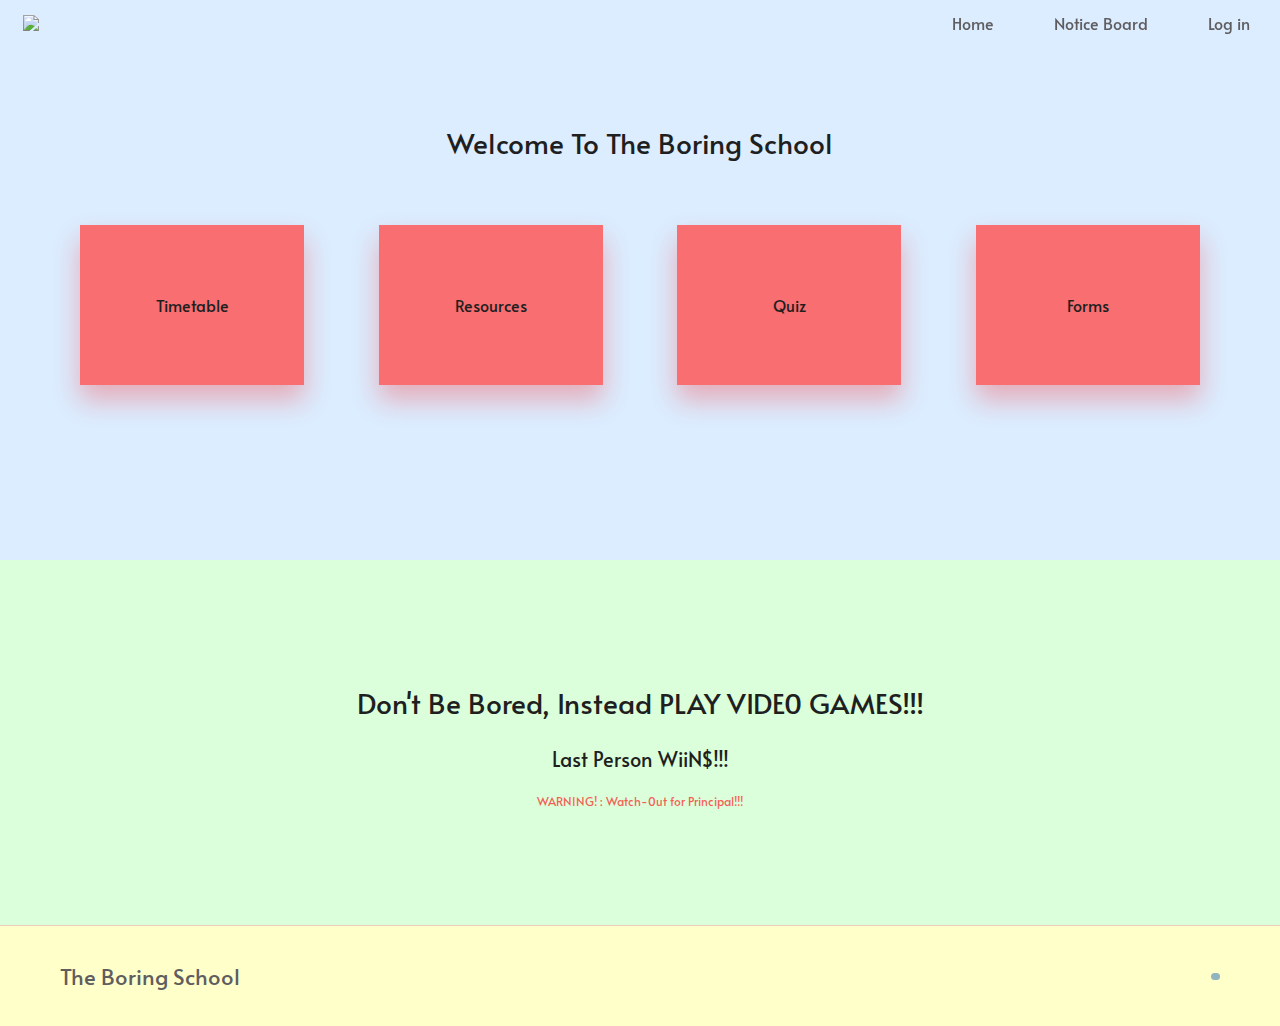
==== index.html @ a0a6126e "Merge pull request #9 from lucasTovo/add-responsivity" ====
<!DOCTYPE html>
<html>
  <head>
    <meta charset="utf-8" />
    <meta name="viewport" content="width=device-width, initial-scale=1.0" />
    <title>The Boring School</title>
    <link rel="stylesheet" href="./style/stylesheet.css" />
    <link
      href="https://fonts.googleapis.com/css2?family=Alata&display=swap"
      rel="stylesheet"
    />
    <link
      rel="stylesheet"
      href="http://maxcdn.bootstrapcdn.com/font-awesome/latest/css/font-awesome.min.css"
    />
  </head>

  <body>
    <header>
      <div class="container">
        <div class="psuedo">
          <div class="header-left">
            <a href="./index.html"
              ><img class="logo" src="./images/logo.png"
            /></a>
          </div>
          <div class="header-right">
            <a href="./index.html" class="login">Home</a>
            <a href="./cards/under-construction.html" class="login"
              >Notice Board</a
            >
            <a id="login">Log in</a>
            <div id="myModal" class="modal">
              <!-- Modal content -->
              <div class="modal-content">
                <div class="modal-header">
                  <p>Login</p>
                  <span class="close">&times;</span>
                </div>
                <div class="modal-body">
                  <form>
                    <div class="modal-input">
                      <label for="email">Email</label>
                      <input type="email" id="email" />
                    </div>
                    <div class="modal-input">
                      <label for="password">Password</label>
                      <input type="password" id="password" />
                    </div>
                    <div class="modal-input">
                      <button>Login</button>
                    </div>
                  </form>
                </div>
              </div>
            </div>
          </div>
        </div>
      </div>
    </header>

    <div class="card-container">
      <div class="container">
        <div class="psuedo">
          <div class="heading">
            <h2>Welcome To The Boring School</h2>
          </div>

          <div class="cards">
            <div class="card-wrapper">
              <div class="card">
                <div class="card-icon">
                  <a href="./cards/timetable.html">Timetable</a>
                </div>
              </div>
              <div class="card">
                <div class="card-icon">
                  <a href="./cards/resources.html">Resources</a>
                </div>
              </div>

              <div class="card">
                <div class="card-icon">
                  <a href="./cards/quiz.html">Quiz</a>
                </div>
              </div>

              <div class="card">
                <div class="card-icon">
                  <a href="./cards/forms.html">Forms</a>
                </div>
              </div>
            </div>
          </div>
        </div>
      </div>
    </div>

    <div class="message-wrapper">
      <div class="container">
        <div class="psuedo">
          <div class="heading">
            <h2>Don't Be Bored, Instead PLAY VIDE0 GAMES!!!</h2>
            <h3>Last Person WiiN$!!!</h3>
            <h4>
              <span class="code-red"
                >WARNING! : Watch-0ut for Principal!!!</span
              >
            </h4>
          </div>
        </div>
      </div>
    </div>

    <footer>
      <div class="footer-container">
        <div class="psuedo">
          <p>
            The Boring School
          </p>
          <a
            href=" https://www.linkedin.com/in/harsh-kumar-moroliya-a83178143/"
            class="fa fa-linkedin"
          ></a>
        </div>
      </div>
    </footer>

    <script>
      window.onscroll = () => {
        const header = document.querySelector('header');
        if (this.scrollY <= 20) {
          header.className = '';
        } else {
          header.className = 'scroll';
        }
      };

      const modal = document.getElementById('myModal');
      const btn = document.querySelector('#login');
      const span = document.getElementsByClassName('close')[0];
      btn.onclick = () => {
        modal.style.display = 'block';
      };
      span.onclick = () => {
        modal.style.display = 'none';
      };
      window.onclick = (event) => {
        if (event.target == modal) {
          modal.style.display = 'none';
        }
      };
    </script>
  </body>
</html>
---- style/stylesheet.css ----
html{
  width: 100%;
}
body {
  margin: 0 auto;
  width: 100%;
  font-family: 'Alata', sans-serif;
}

.main{
  width: 100%;
}

a {
  text-decoration: none;
  color: #1f1f1f;
  border: none;
}

a:hover {
  color: black;
}

.container {
  width: 100%;
  margin: 0 auto;
}

header {
  height: 70px;
  background-color: transparent;
  top: 0;
  transition: background-color 0.25s linear;
  position: fixed;
  width: 100%;
  z-index: 999;
}
header .container{
  position: absolute;
  width: 100%;
}
header .container .psuedo{
  display: flex;
  justify-content: space-between;
}
.scroll {
  background-color: rgb(194, 220, 245);
}

.psuedo {
  width: 100%;
}

.logo {
  width: 90px;
  padding-top: 15px;
  padding-bottom: 10px;
}

.header-left {
  width: 113px;
  padding-left: 23px;
  box-sizing: border-box;
}

.header-right {
  display: flex;
  border-radius: 15px;
  transition: all 0.5s;
  box-sizing: border-box;
}

.header-right a:hover {
  background-color: rgb(167, 216, 228);
}
.header-right a {
  display: flex;
  justify-content: center;
  align-items: center;
  text-align: center;
  height: 100%;
  padding: 0 30px;
  box-sizing: border-box;
  color: #5f5d60;
}

.card-container {
  height: 500px;
  padding-top: 60px;
  background-color: rgba(204, 230, 255, 0.7);
  background-size: cover;
  text-align: center;
  width: 100%;
}
.card-container .container{
  width: 100%;
}

.heading {
  box-sizing: border-box;
  padding: 0 40px;
  padding-top: 40px;
  width: 100%;
  padding-bottom: 40px;
  color: #1f1f1f;
}
.modal {
  display: none; /* Hidden by default */
  position: fixed; /* Stay in place */
  z-index: 1; /* Sit on top */
  left: 0;
  top: 0;
  width: 100%; /* Full width */
  height: 100%; /* Full height */
  /* overflow: auto;  Enable scroll if needed */
  background-color: rgb(0, 0, 0); /* Fallback color */
  background-color: rgba(0, 0, 0, 0.4); /* Black w/ opacity */
}
.modal-content {
  background-color: #fefefe;
  margin: 15% auto; /* 15% from the top and centered */
  padding: 20px;
  border: 1px solid #888;
  width: 30%; /* Could be more or less, depending on screen size */
}
.modal-content .modal-header {
  display: flex;
  align-items: center;
  justify-content: space-between;
}
.modal-content .modal-body {
  display: flex;
  flex-direction: column;
}
.modal-content .modal-body .modal-input {
  padding: 20px;
  display: flex;
  flex-direction: column;
}
.modal-content .modal-body .modal-input input {
  height: 30px;
  border: 1px solid rgba(154, 180, 205, 0.6);
  outline: none;
  padding: 5px;
  border-radius: 5px;
  margin-top: 3px;
  background-color: rgba(204, 230, 255, 0.7);
}
.modal-body button {
  padding: 10px 15px;
  border-radius: 5px;
  border: 1px solid rgba(190, 190, 190, 0.6);
  cursor: pointer;
  width: 20%;
  background-color: #f0f0f0;
}
.modal-body button:hover {
  background-color: #dddddd;
}

.close {
  color: #aaa;
  float: right;
  font-size: 28px;
  font-weight: bold;
}

.close:hover,
.close:focus {
  color: black;
  text-decoration: none;
  cursor: pointer;
}

.heading h2 {
  font-weight: normal;
  font-size: 28px;
}

.card-wrapper {
  width: 100%;
  height: 160px;
  display: flex;
  padding: 0 80px;
  justify-content: space-between;
  box-sizing: border-box;
}

.cards {
  width: 100%;
  height: 100%;
}

.card {
  width: 20%;
  height: 100%;
  box-sizing: border-box;
}

.card-icon {
  box-sizing: border-box;
  position: relative;
  width: 100%;
  height: 100%;
}

.card-icon a {
  transition: all 0.2s;
  display: flex;
  justify-content: center;
  align-items: center;
  text-align: center;
  width: 100%;
  height: 100%;
  background-color: rgba(255, 77, 77, 0.8);
  box-shadow: 0 15px 25px rgba(255, 22, 22, 0.3);
}

.card-icon a:hover {
  background-color: rgba(255, 0, 0, 0.65);
  transform: scale(1.1);
  box-shadow: 0 12px 35px rgba(255, 11, 11, 0.3);
}

.heading h3 {
  font-weight: normal;
  font-size: 20px;
}

.heading h4 {
  font-weight: normal;
  font-size: 12px;
}

.code-red {
  color: rgba(255, 22, 22, 0.7);
}

.message-wrapper {
  background-color: rgba(204, 255, 204, 0.7);
  border-bottom: 1px solid rgba(255, 153, 153, 0.5);
  padding: 60px 0;
  text-align: center;
  width: 100%;
}
footer p {
  color: #5f5d60;
  font-size: 22px;
  margin-left: 83px;
}

footer {
  padding: 20px;
  height: 60px;
  background-color: rgba(255, 255, 179, 0.7);
  display: flex;
  align-items: center;
}

.footer-container {
  width: 100%;
  margin: 0 auto;
}

.footer-container .psuedo{
  display: flex;
  flex-direction: row;
  justify-content: space-between;
  align-items: center;
  margin: auto;
  padding: 0 40px;
  box-sizing: border-box;
}

.footer-container .psuedo p{
  margin: 0;
}

.fa {
  font-size: 20px;
  text-align: center;
  text-decoration: none;
  padding-left: 5px;
  padding-top: 5px;
  padding-right: 4px;
  padding-bottom: 2px;
}

.fa:hover {
  background-color: rgba(40, 103, 178, 0.8);
  transform: scale(1.1);
}

.fa-linkedin {
  color: white;
  background-color: rgba(40, 103, 178, 0.5);
  float: right;
  border-radius: 5px;
  transition: all 0.2s;
}

@media screen and (max-width: 750px){
  header .container .psuedo .header-left{
    padding-left: 10px;
  }
  .header-right a{
    padding: 0 6px;
  }
  .card-container{
    height: auto;
    padding-bottom: 40px;
  }
  .card-wrapper{
    flex-direction: column;
    padding: 0 20px;
    height: 400px;
  }
  .card{
    width: 100%;
    height: 80px;
  }
}
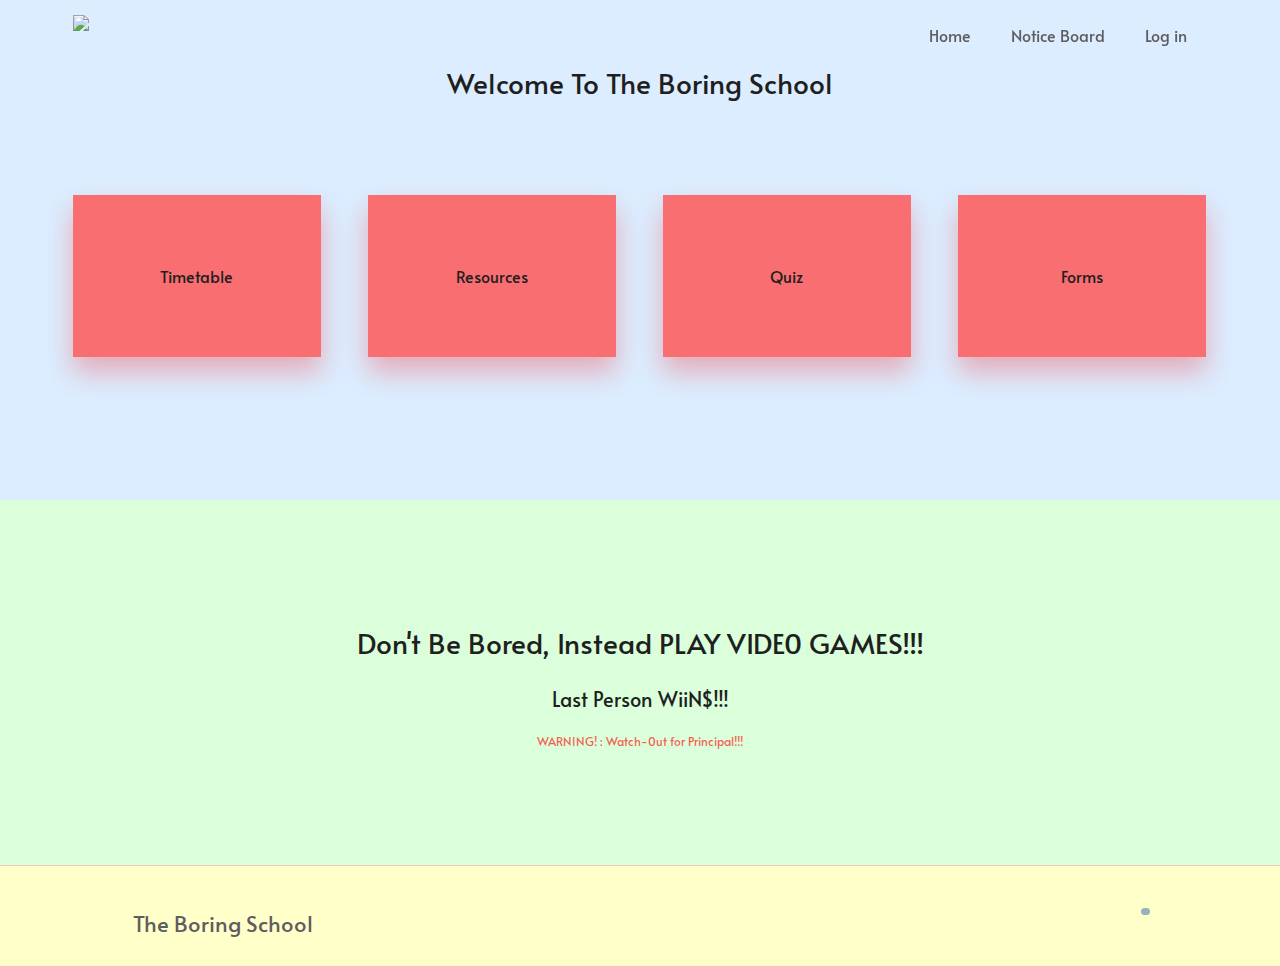
==== commit 313fe164: "Merge pull request #10 from H4RSH-K/revert-9-add-responsivity" ====
--- a/index.html
+++ b/index.html
@@ -117,11 +117,11 @@
         <div class="psuedo">
           <p>
             The Boring School
+            <a
+              href=" https://www.linkedin.com/in/harsh-kumar-moroliya-a83178143/"
+              class="fa fa-linkedin"
+            ></a>
           </p>
-          <a
-            href=" https://www.linkedin.com/in/harsh-kumar-moroliya-a83178143/"
-            class="fa fa-linkedin"
-          ></a>
         </div>
       </div>
     </footer>
--- a/style/stylesheet.css
+++ b/style/stylesheet.css
@@ -1,14 +1,6 @@
-html{
-  width: 100%;
-}
 body {
   margin: 0 auto;
-  width: 100%;
   font-family: 'Alata', sans-serif;
-}
-
-.main{
-  width: 100%;
 }
 
 a {
@@ -22,7 +14,7 @@
 }
 
 .container {
-  width: 100%;
+  width: 1180px;
   margin: 0 auto;
 }
 
@@ -35,14 +27,6 @@
   width: 100%;
   z-index: 999;
 }
-header .container{
-  position: absolute;
-  width: 100%;
-}
-header .container .psuedo{
-  display: flex;
-  justify-content: space-between;
-}
 .scroll {
   background-color: rgb(194, 220, 245);
 }
@@ -58,49 +42,37 @@
 }
 
 .header-left {
-  width: 113px;
-  padding-left: 23px;
-  box-sizing: border-box;
+  float: left;
+  margin-left: 23px;
 }
 
 .header-right {
-  display: flex;
+  margin-right: 23px;
+  float: right;
   border-radius: 15px;
   transition: all 0.5s;
-  box-sizing: border-box;
 }
 
 .header-right a:hover {
   background-color: rgb(167, 216, 228);
 }
 .header-right a {
-  display: flex;
-  justify-content: center;
-  align-items: center;
-  text-align: center;
-  height: 100%;
-  padding: 0 30px;
-  box-sizing: border-box;
+  line-height: 70px;
+  padding: 0 20px;
   color: #5f5d60;
+  display: block;
+  float: left;
 }
 
 .card-container {
   height: 500px;
-  padding-top: 60px;
   background-color: rgba(204, 230, 255, 0.7);
   background-size: cover;
   text-align: center;
-  width: 100%;
-}
-.card-container .container{
-  width: 100%;
 }
 
 .heading {
-  box-sizing: border-box;
-  padding: 0 40px;
   padding-top: 40px;
-  width: 100%;
   padding-bottom: 40px;
   color: #1f1f1f;
 }
@@ -178,40 +150,34 @@
 }
 
 .card-wrapper {
-  width: 100%;
-  height: 160px;
-  display: flex;
-  padding: 0 80px;
-  justify-content: space-between;
-  box-sizing: border-box;
+  width: 1180px;
 }
 
 .cards {
   width: 100%;
-  height: 100%;
 }
 
 .card {
-  width: 20%;
-  height: 100%;
-  box-sizing: border-box;
+  float: left;
+  width: 25%;
+  height: 220px;
 }
 
 .card-icon {
-  box-sizing: border-box;
   position: relative;
   width: 100%;
-  height: 100%;
+  height: 50px;
+  margin: 30px 10px;
 }
 
 .card-icon a {
+  margin-left: 13px;
   transition: all 0.2s;
-  display: flex;
-  justify-content: center;
-  align-items: center;
-  text-align: center;
-  width: 100%;
-  height: 100%;
+  display: block;
+  position: absolute;
+  text-align: center;
+  width: 50%;
+  padding: 70px 50px;
   background-color: rgba(255, 77, 77, 0.8);
   box-shadow: 0 15px 25px rgba(255, 22, 22, 0.3);
 }
@@ -241,8 +207,8 @@
   border-bottom: 1px solid rgba(255, 153, 153, 0.5);
   padding: 60px 0;
   text-align: center;
-  width: 100%;
-}
+}
+
 footer p {
   color: #5f5d60;
   font-size: 22px;
@@ -253,33 +219,18 @@
   padding: 20px;
   height: 60px;
   background-color: rgba(255, 255, 179, 0.7);
-  display: flex;
-  align-items: center;
 }
 
 .footer-container {
-  width: 100%;
+  width: 1180px;
   margin: 0 auto;
-}
-
-.footer-container .psuedo{
-  display: flex;
-  flex-direction: row;
-  justify-content: space-between;
-  align-items: center;
-  margin: auto;
-  padding: 0 40px;
-  box-sizing: border-box;
-}
-
-.footer-container .psuedo p{
-  margin: 0;
 }
 
 .fa {
   font-size: 20px;
   text-align: center;
   text-decoration: none;
+  margin-right: 80px;
   padding-left: 5px;
   padding-top: 5px;
   padding-right: 4px;
@@ -298,25 +249,3 @@
   border-radius: 5px;
   transition: all 0.2s;
 }
-
-@media screen and (max-width: 750px){
-  header .container .psuedo .header-left{
-    padding-left: 10px;
-  }
-  .header-right a{
-    padding: 0 6px;
-  }
-  .card-container{
-    height: auto;
-    padding-bottom: 40px;
-  }
-  .card-wrapper{
-    flex-direction: column;
-    padding: 0 20px;
-    height: 400px;
-  }
-  .card{
-    width: 100%;
-    height: 80px;
-  }
-}
